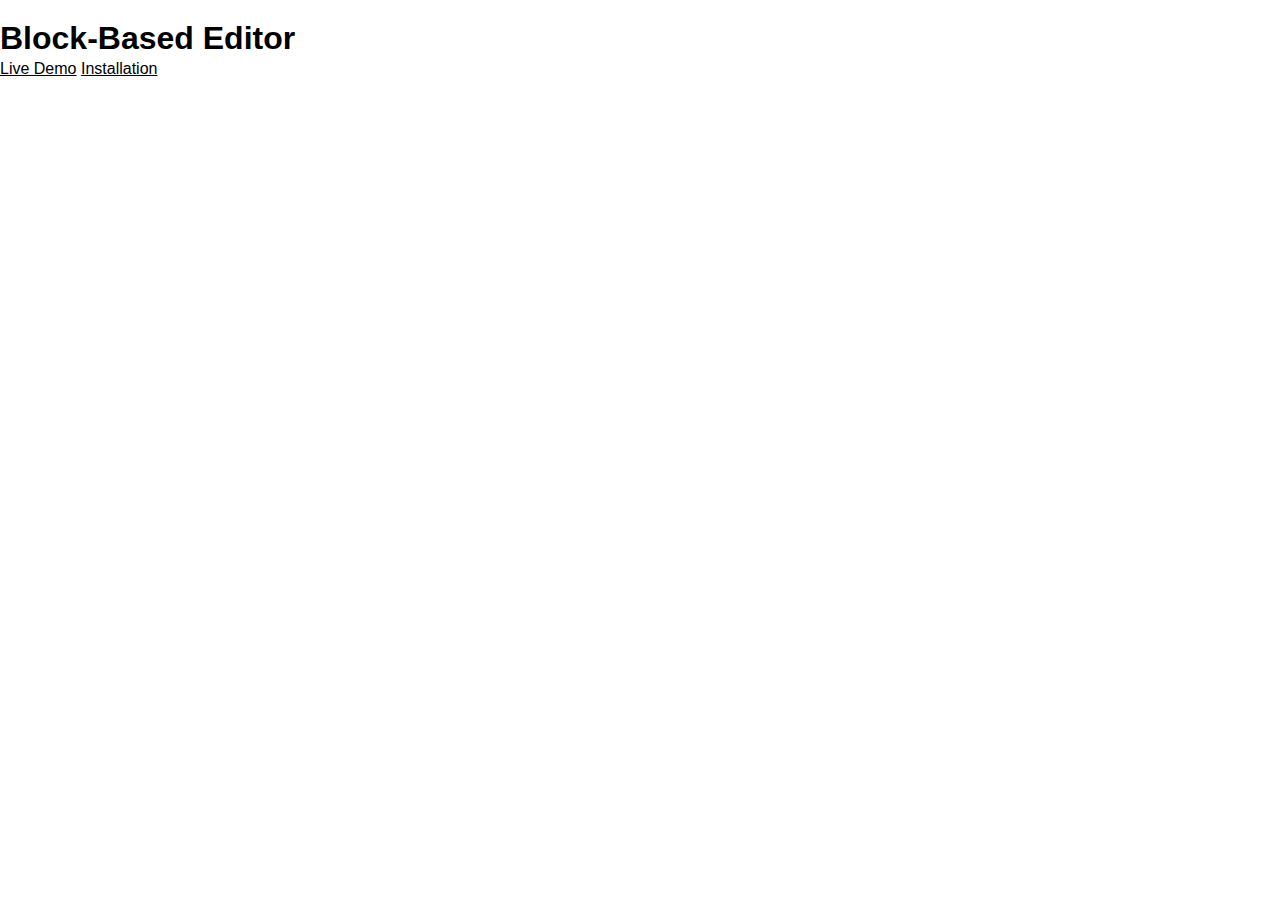
==== index.html @ e0342e3e "Create index.html" ====
<!DOCTYPE html>
<html lang="en">
<meta content="light dark" name="color-scheme" />
<meta name="viewport" content="width=device-width, initial-scale=1.0, user-scalable=no, minimum-scale=1.0, maximum-scale=1.0" />
<style>
/* Box sizing rules */
*,
*::before,
*::after {
  box-sizing: border-box;
}

/* Prevent font size inflation */
html {
  -moz-text-size-adjust: none;
  -webkit-text-size-adjust: none;
  text-size-adjust: none;
}

/* Remove default margin in favour of better control in authored CSS */
body, h1, h2, h3, h4, p,
figure, blockquote, dl, dd {
  margin-block-end: 0;
}

/* Remove list styles on ul, ol elements with a list role, which suggests default styling will be removed */
ul[role='list'],
ol[role='list'] {
  list-style: none;
}

/* Set core body defaults */
body {
  min-height: 100vh;
  line-height: 1.5;
}

/* Set shorter line heights on headings and interactive elements */
h1, h2, h3, h4,
button, input, label {
  line-height: 1.1;
}

/* Balance text wrapping on headings */
h1, h2,
h3, h4 {
  text-wrap: balance;
}

/* A elements that don't have a class get default styles */
a:not([class]) {
  text-decoration-skip-ink: auto;
  color: currentColor;
}

/* Make images easier to work with */
img,
picture {
  max-width: 100%;
  display: block;
}

/* Inherit fonts for inputs and buttons */
input, button,
textarea, select {
  font-family: inherit;
  font-size: inherit;
}

/* Make sure textareas without a rows attribute are not tiny */
textarea:not([rows]) {
  min-height: 10em;
}

/* Anything that has been anchored to should have extra scroll margin */
:target {
  scroll-margin-block: 5ex;
}
body {
  font-family: Arial, sans-serif;
  font-size: 1rem;
  font-weight: 500;
  max-width: 100%;
  margin: 0;
  padding: 0;
  position: relative;
  width: 100%;
}
</style>
<head>
    <meta charset="UTF-8">
    <meta name="viewport" content="width=device-width, initial-scale=1.0">
    <title>Patrick Chia Block-Based Editor</title>
</head>
<body>
<h1>Block-Based Editor</h1>

<a href="https://mypatricks.github.io/block-based-editor-for-opencart-admin/demo.html?2">Live Demo</a>
<a href="https://chiaseek.com/code/opencart/article/replace-existing-opencart-editor-to-new-block-based-editor/">Installation</a>
</body>
</html>
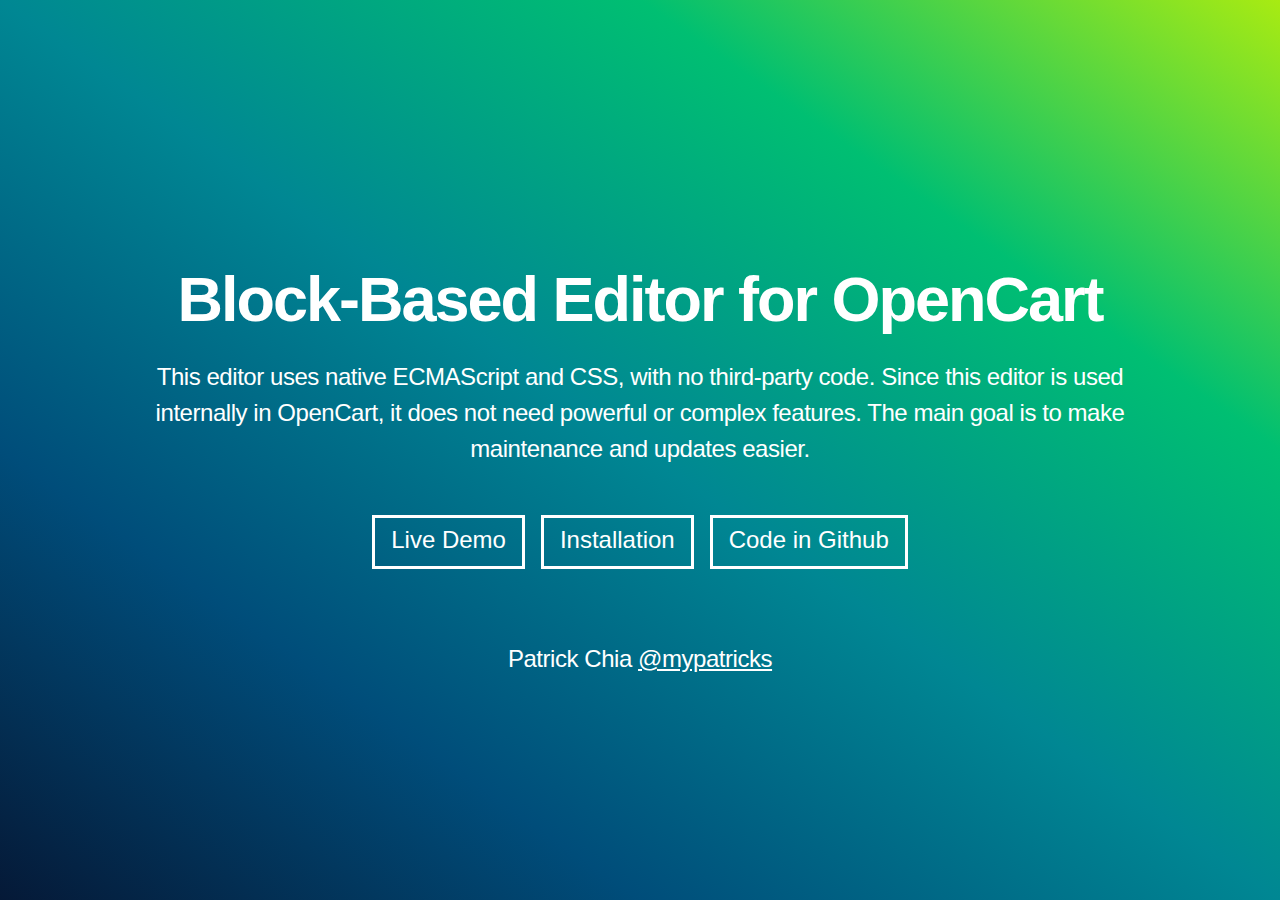
==== commit 58df2424: "Update index.html" ====
--- a/index.html
+++ b/index.html
@@ -3,6 +3,7 @@
 <meta content="light dark" name="color-scheme" />
 <meta name="viewport" content="width=device-width, initial-scale=1.0, user-scalable=no, minimum-scale=1.0, maximum-scale=1.0" />
 <style>
+
 /* Box sizing rules */
 *,
 *::before,
@@ -77,14 +78,54 @@
   scroll-margin-block: 5ex;
 }
 body {
-  font-family: Arial, sans-serif;
+  font-family: "Inter var",-apple-system,BlinkMacSystemFont,Segoe UI,Helvetica,Arial,sans-serif;
   font-size: 1rem;
   font-weight: 500;
-  max-width: 100%;
-  margin: 0;
+  margin: auto;
   padding: 0;
   position: relative;
   width: 100%;
+  background-image: linear-gradient(to right top, #051937, #004d7a, #008793, #00bf72, #a8eb12);
+  position: relative;
+  display: flex;
+  overflow-y: scroll;
+}
+section {
+  margin: auto;
+  max-width: 80vw;
+  display: flex;
+  flex-direction: column;
+  text-align: center;
+}
+section > h1 {
+  font-size: 63px;
+  letter-spacing: -2px;
+  color: #fff;
+}
+section > p {
+  font-size: 24px;
+  letter-spacing: -0.019em;
+  color: #fff;
+}
+
+section > div > a {
+  font-size: 24px;
+  color: #fff !important;
+  padding: .25rem 1rem .5rem;
+  border: solid;
+  display: flex;
+  text-decoration: none;
+  align-items: center;
+  text-wrap: nowrap;
+  user-select: none;
+  cursor: pointer;
+}
+section > div {
+  display: flex;
+  gap: 1rem;
+  margin: 3rem 0;
+  flex-wrap: wrap;
+  justify-content: center;
 }
 </style>
 <head>
@@ -93,9 +134,16 @@
     <title>Patrick Chia Block-Based Editor</title>
 </head>
 <body>
-<h1>Block-Based Editor</h1>
+  <section>
+	<h1>Block-Based Editor for OpenCart</h1>
+	<p>This editor uses native ECMAScript and CSS, with no third-party code. Since this editor is used internally in OpenCart, it does not need powerful or complex features. The main goal is to make maintenance and updates easier. </p>
 
-<a href="https://mypatricks.github.io/block-based-editor-for-opencart-admin/demo.html?2">Live Demo</a>
-<a href="https://chiaseek.com/code/opencart/article/replace-existing-opencart-editor-to-new-block-based-editor/">Installation</a>
+	<div>
+		<a rel="noopener" href="https://mypatricks.github.io/block-based-editor-for-opencart-admin/demo.html?2">Live Demo</a>
+		<a rel="noopener" href="https://chiaseek.com/code/opencart/article/replace-existing-opencart-editor-to-new-block-based-editor/">Installation</a>
+		<a rel="noopener" href="https://github.com/mypatricks/block-based-editor-for-opencart-admin">Code in Github</a>
+	</div>
+	<p>Patrick Chia <a href="https://x.com/mypatricks">@mypatricks</a></p>
+</section>
 </body>
 </html>
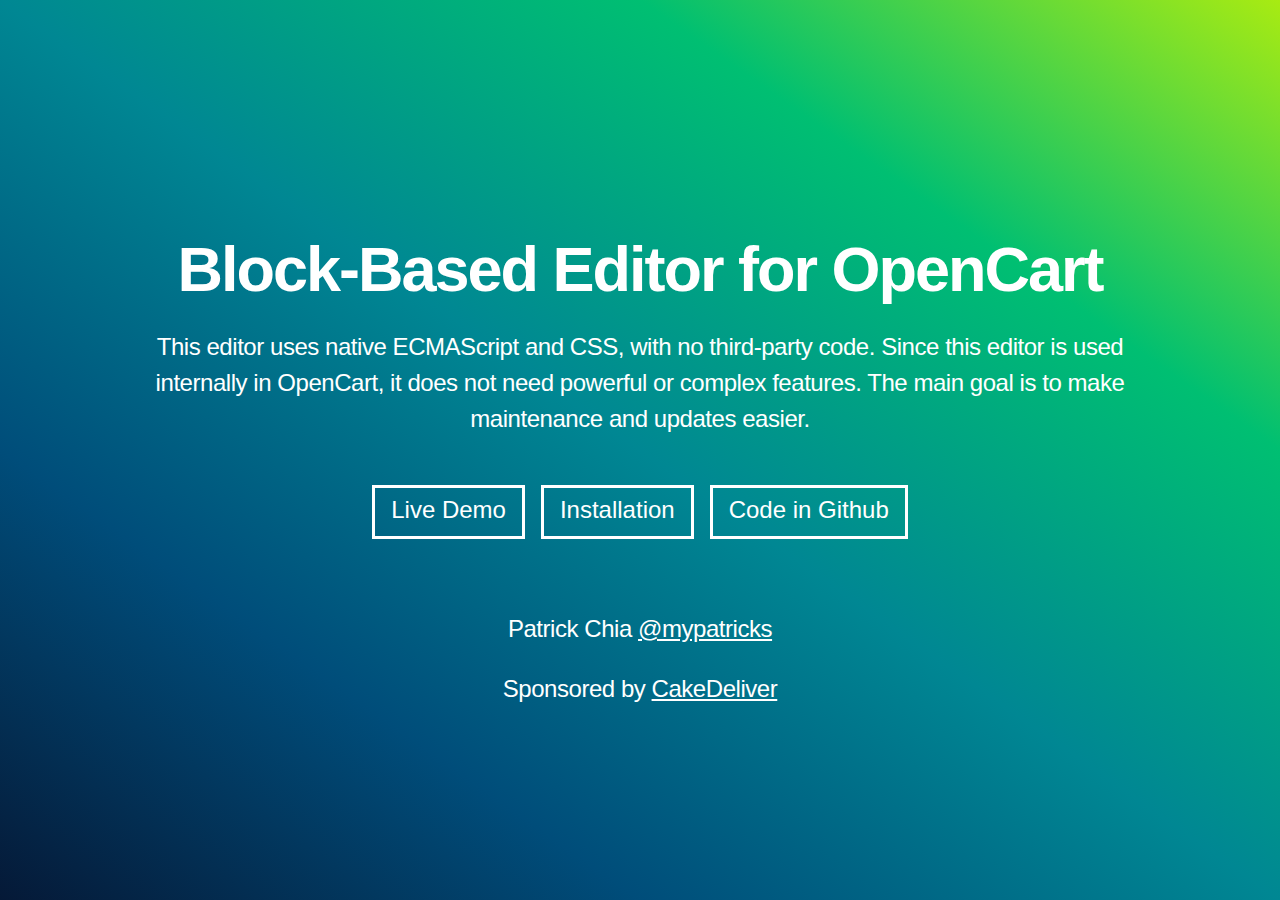
==== commit 179c3949: "Update index.html" ====
--- a/index.html
+++ b/index.html
@@ -144,6 +144,10 @@
 		<a rel="noopener" href="https://github.com/mypatricks/block-based-editor-for-opencart-admin">Code in Github</a>
 	</div>
 	<p>Patrick Chia <a href="https://x.com/mypatricks">@mypatricks</a></p>
+	  <p>
+        Sponsored by 
+        <a href="https://cakedeliver.com" target="_blank" rel="sponsored" aria-label="Visit CakeDeliver for cake delivery services">CakeDeliver</a>
+    </p>
 </section>
 </body>
 </html>
